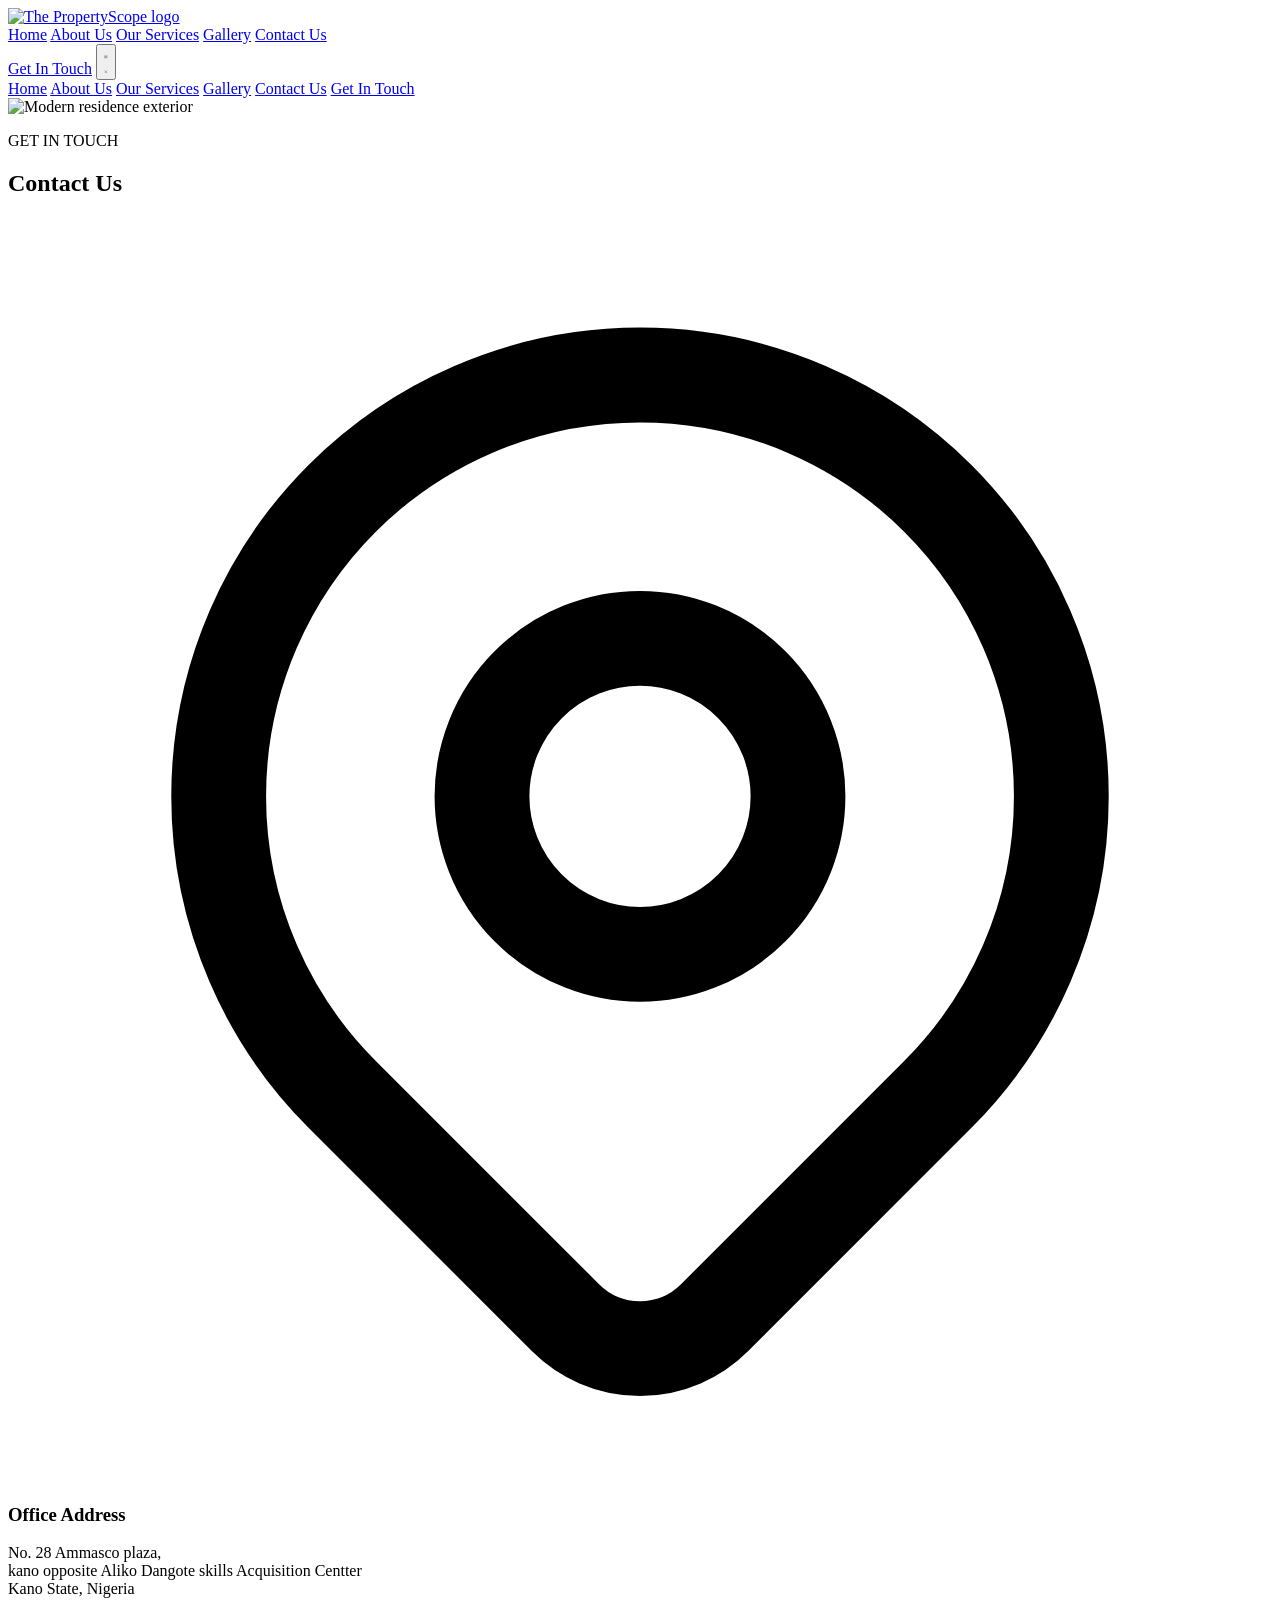
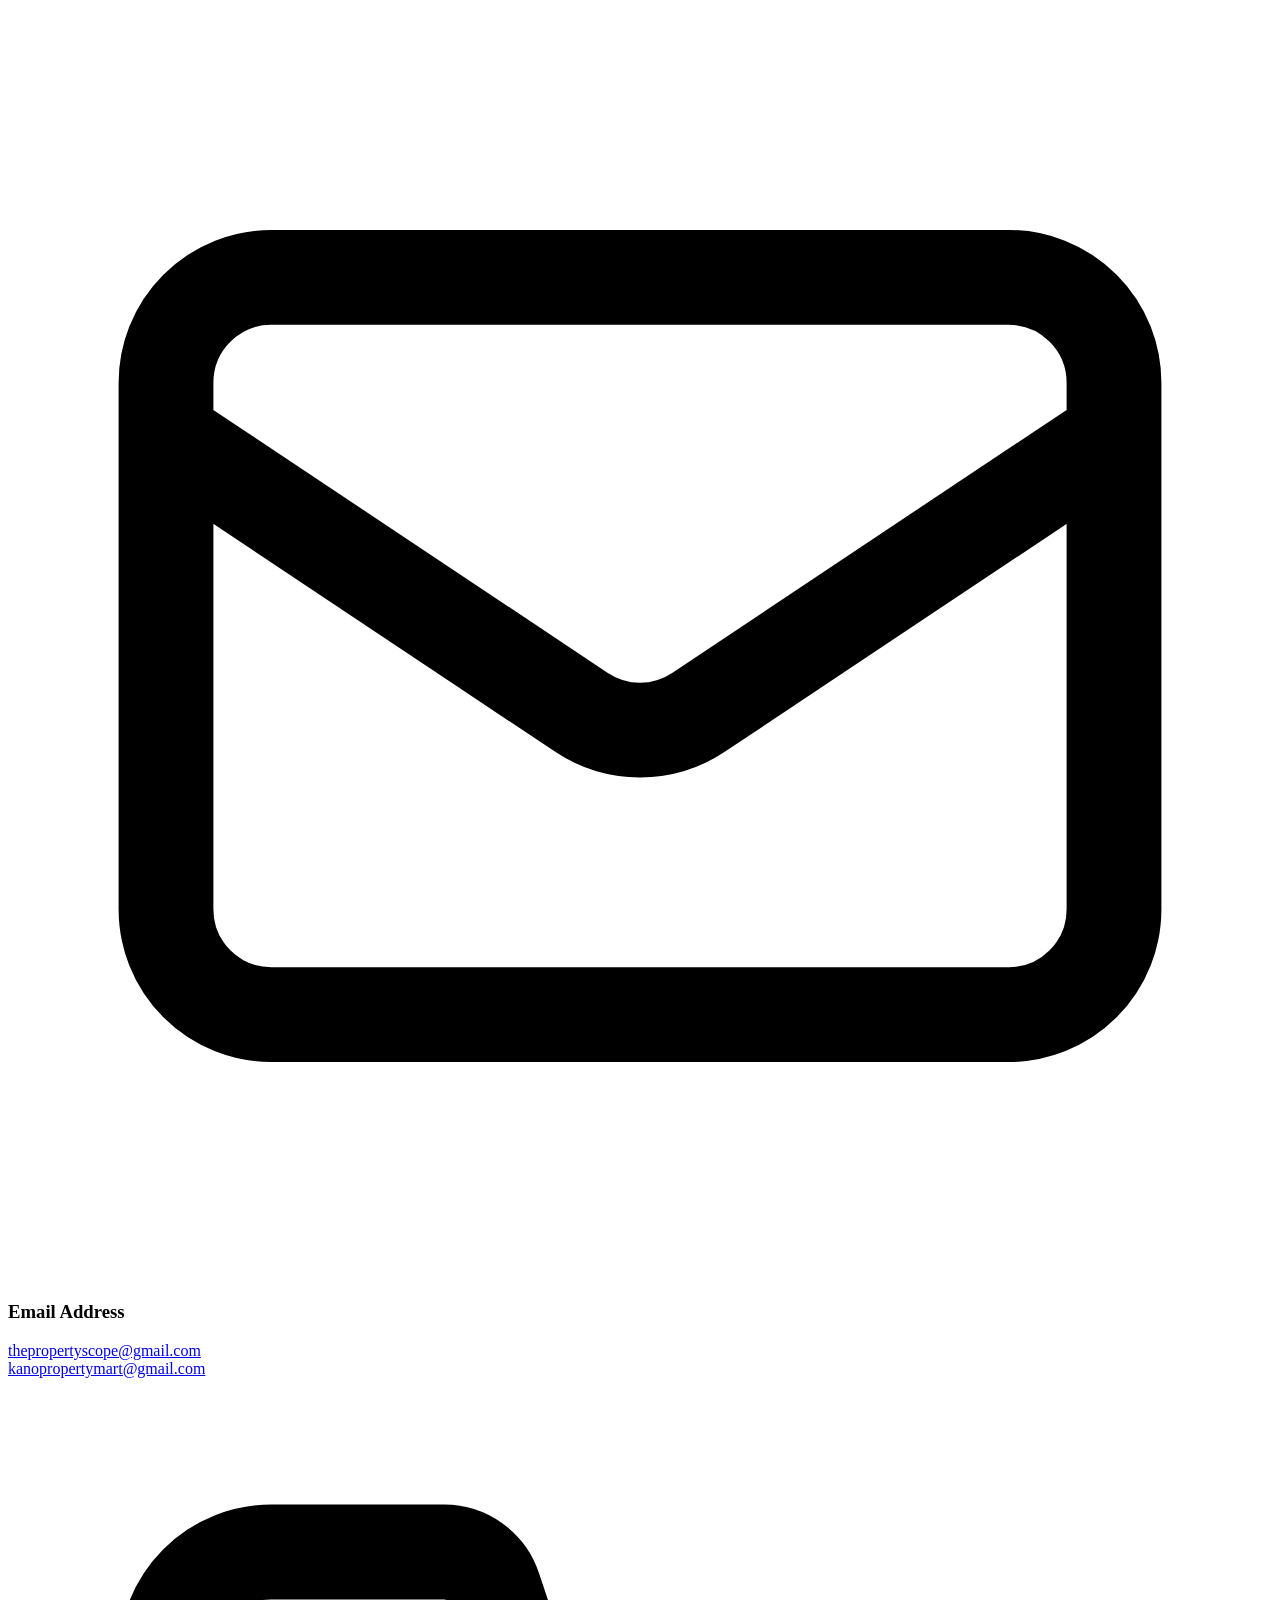
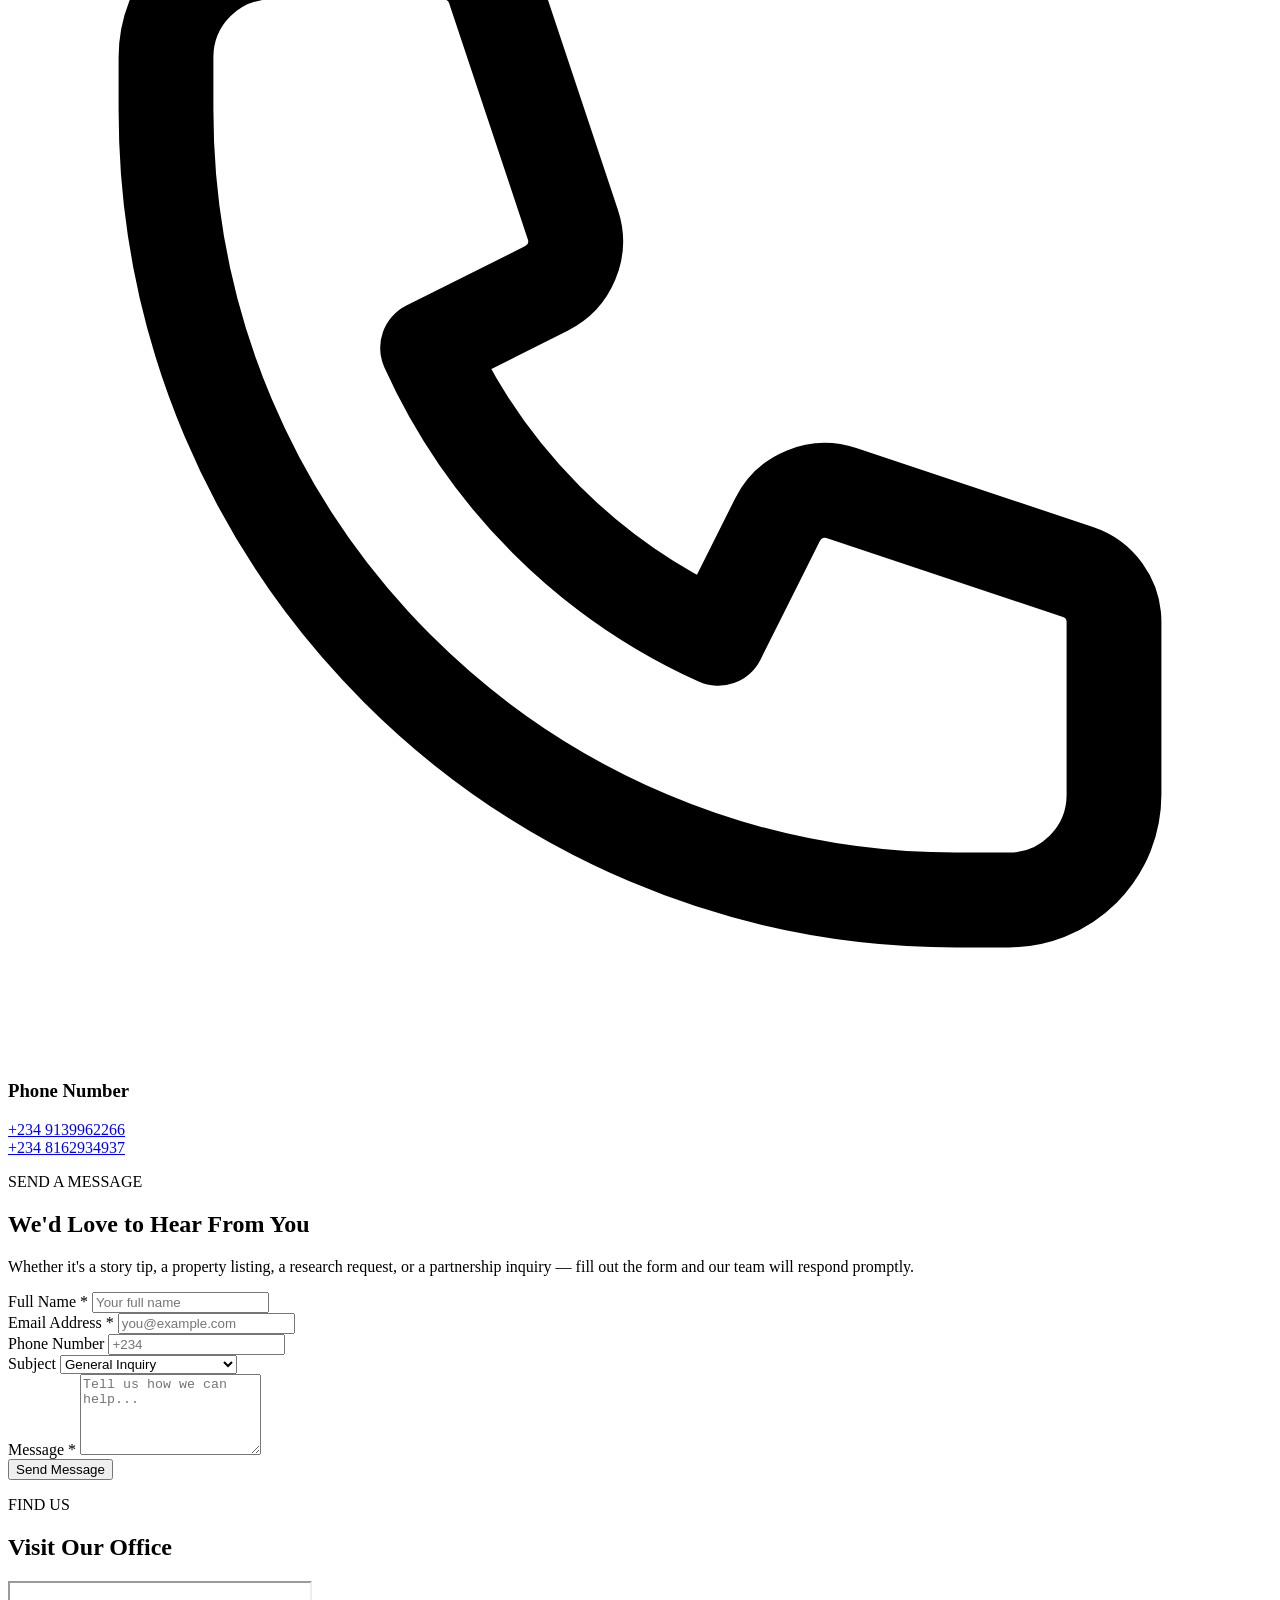
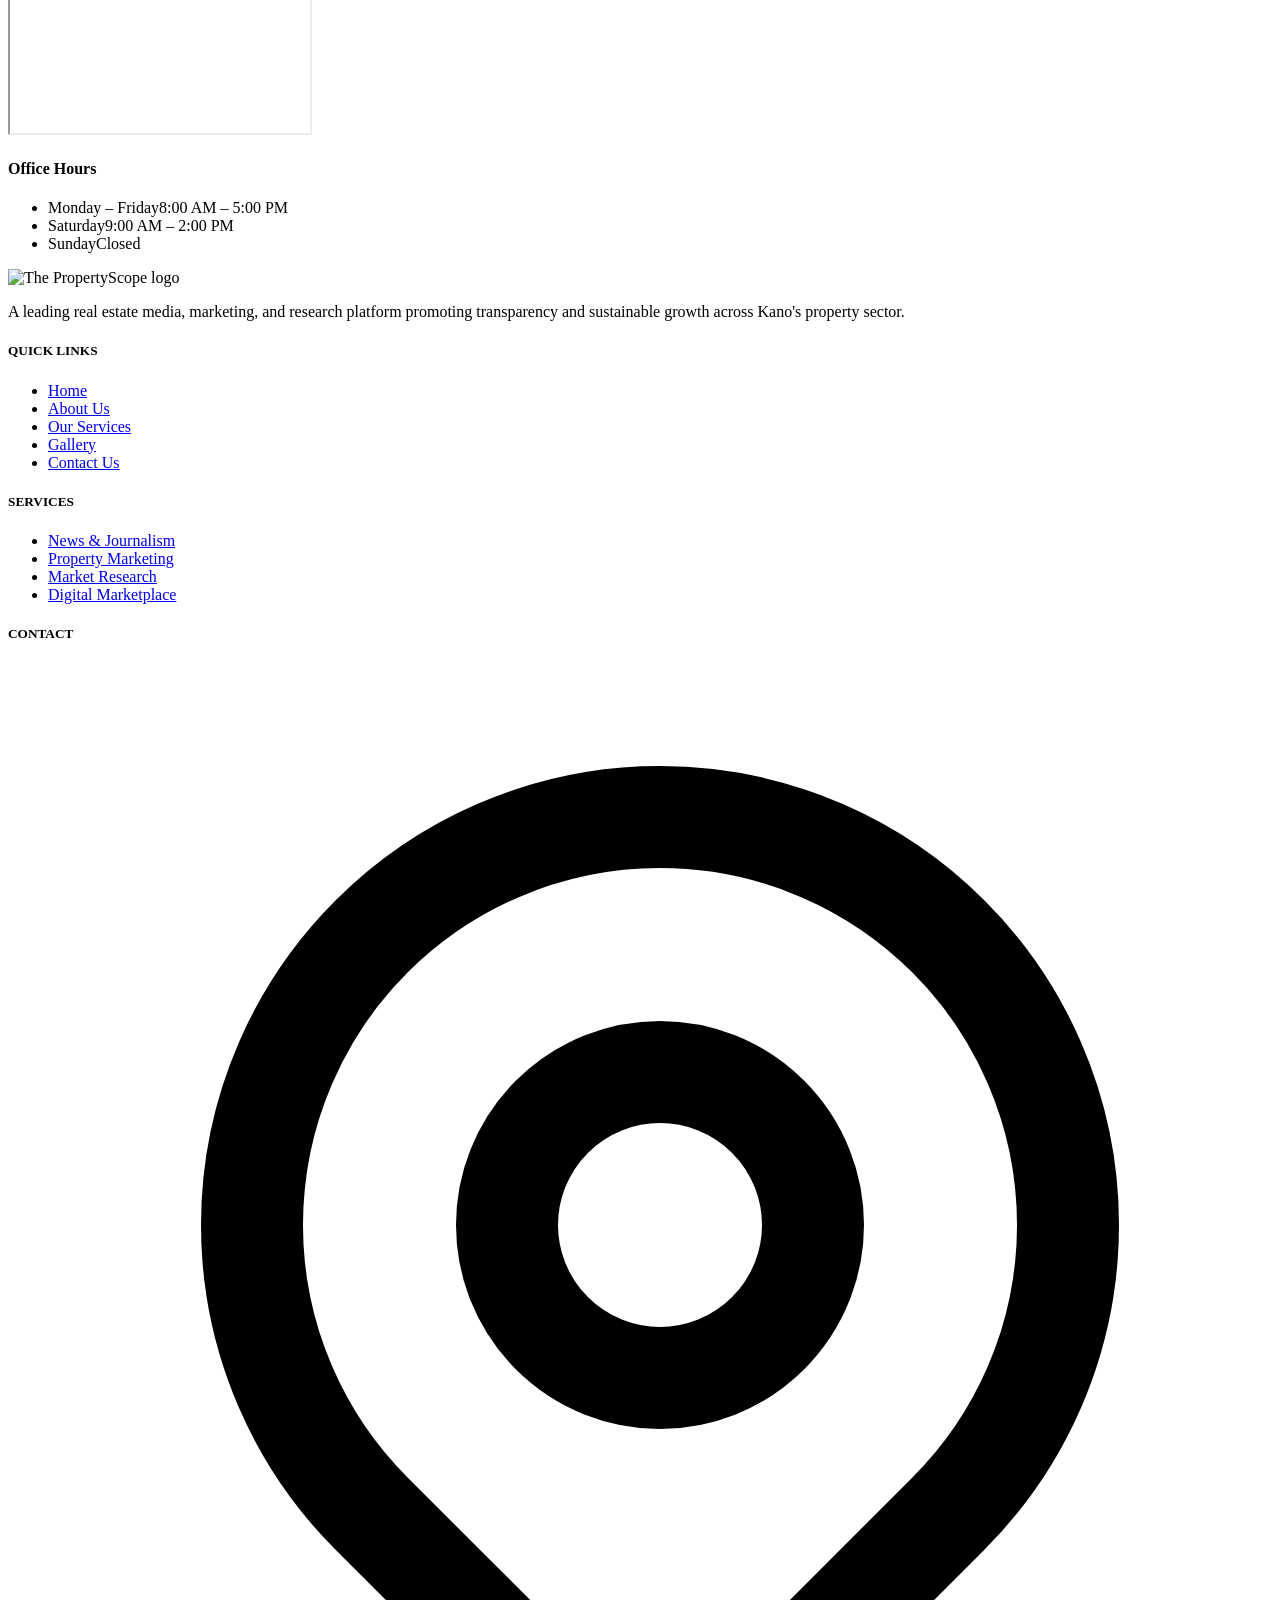
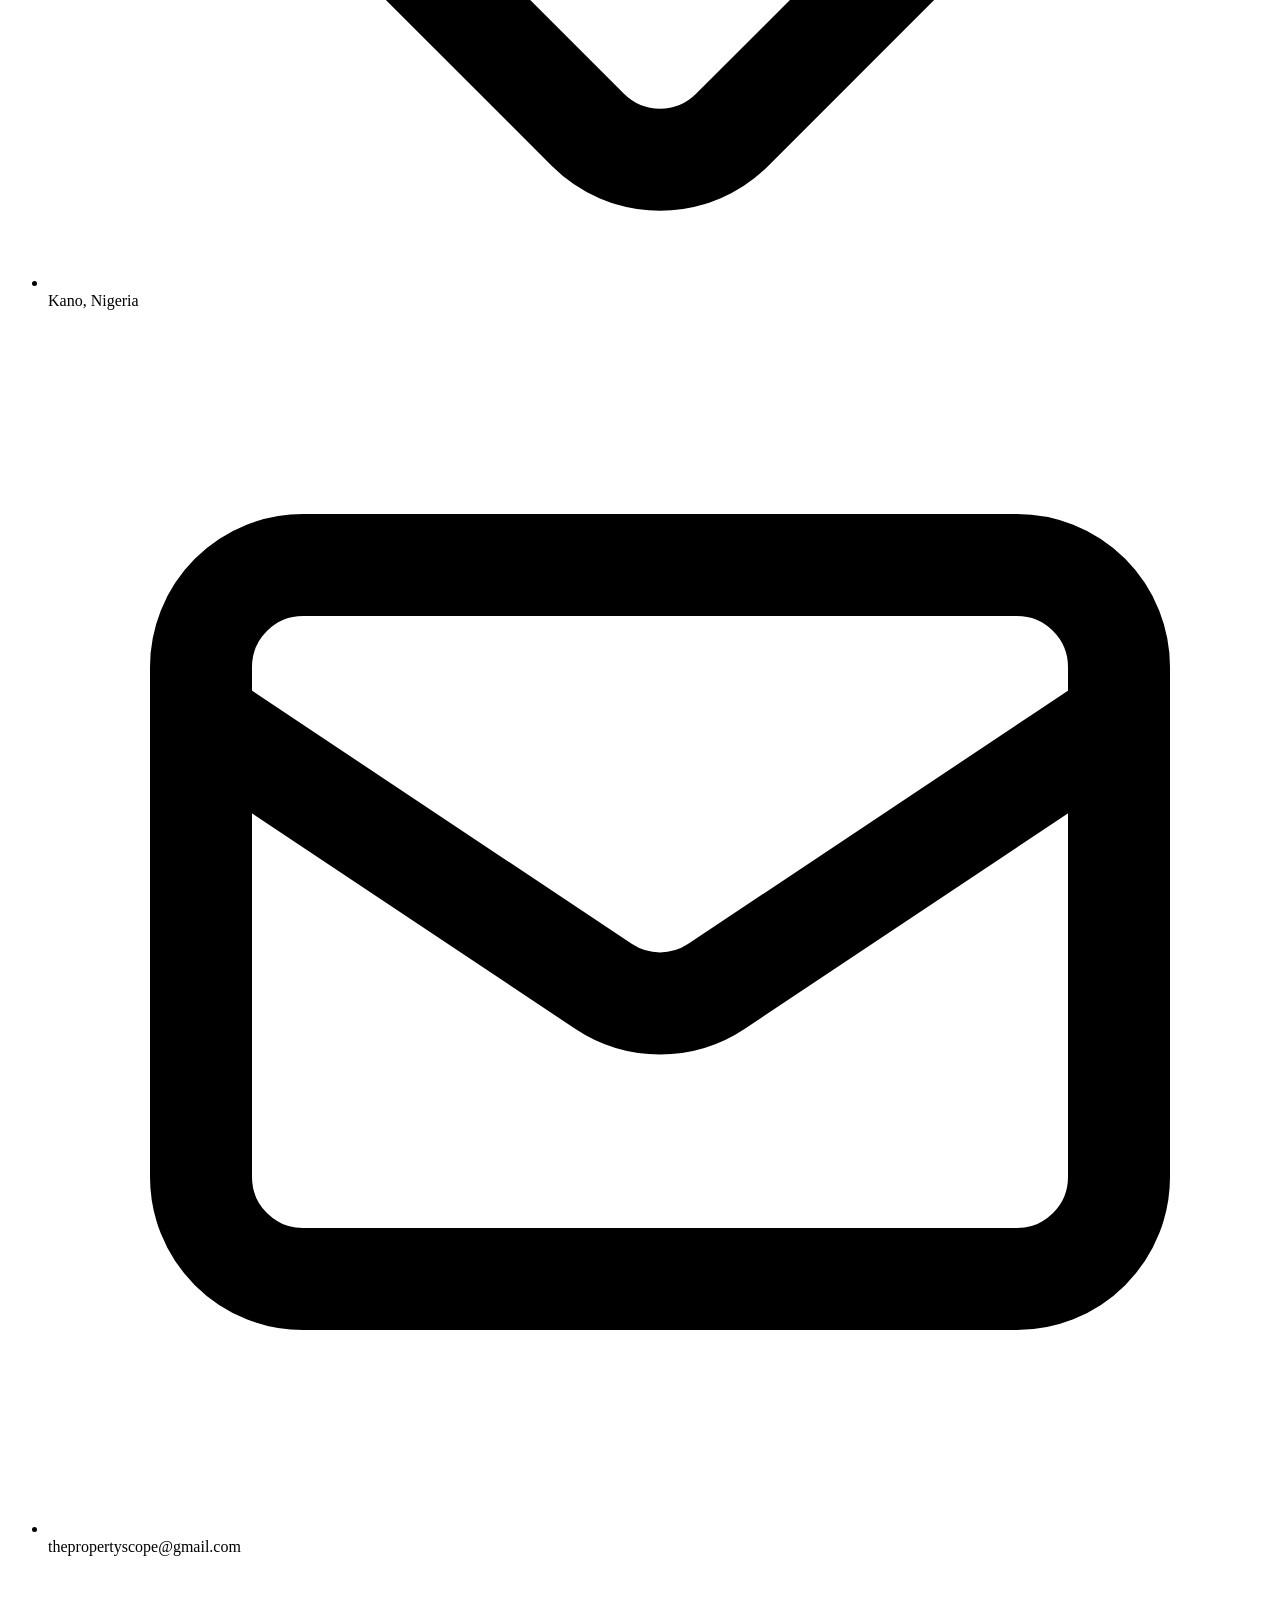
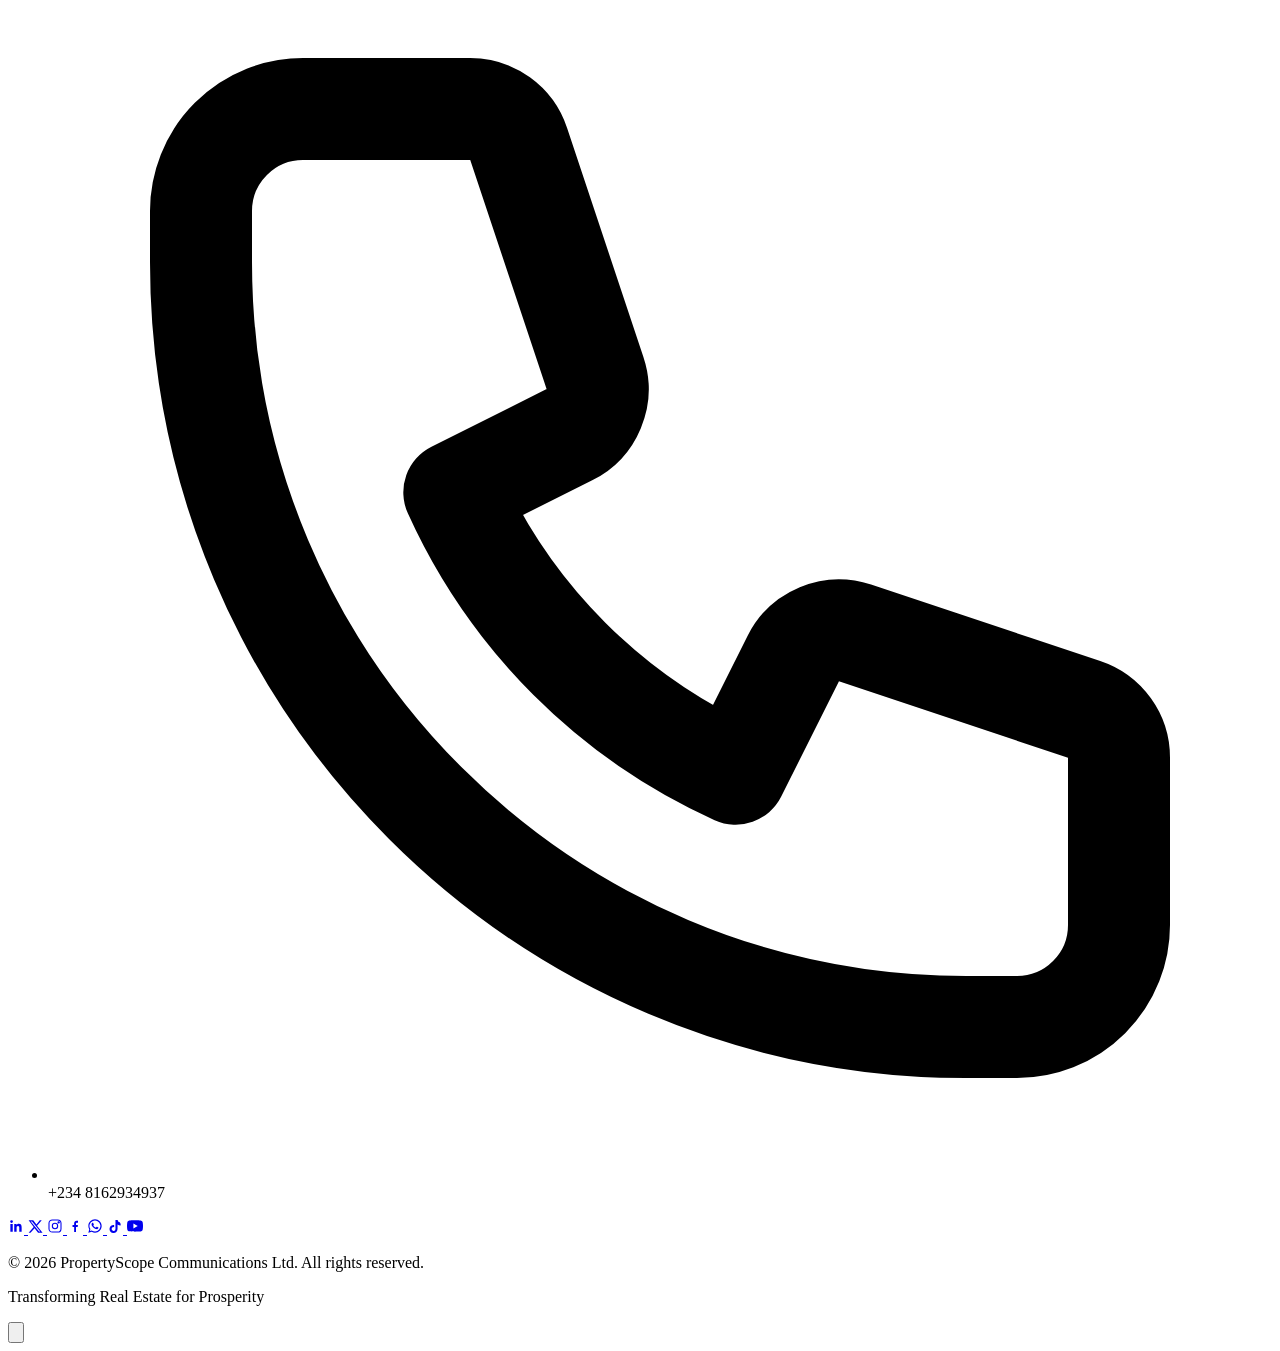
==== contact.html @ 08d091b1 "Add social media handles and configure Web3Forms" ====
<!DOCTYPE html>
<html lang="en">
<head>
<meta charset="UTF-8">
<meta name="viewport" content="width=device-width, initial-scale=1.0">
<title>Contact Us | The PropertyScope</title>
<meta name="description" content="Get in touch with The PropertyScope — office address, email, phone number, and a direct message form.">
<link rel="icon" href="images/logo.jpeg" type="image/jpeg">
<script src="https://cdn.tailwindcss.com"></script>
<script>
  tailwind.config = {
    theme: {
      extend: {
        colors: {
          kpmblue: '#0b6aa2', kpmbluedark: '#084d78', kpmnavy: '#0a2e47',
          kpmblack: '#1a1a1a', kpmred: '#9c2b26', kpmredlight: '#c23a30', kpmcream: '#f7f8fa'
        },
        fontFamily: { display: ['Poppins', 'sans-serif'], sans: ['Inter', 'sans-serif'] }
      }
    }
  }
</script>
<link rel="stylesheet" href="css/style.css">
</head>
<body class="antialiased text-kpmblack">

<!-- ============ HEADER ============ -->
<header id="siteHeader" class="site-header fixed top-0 left-0 right-0 z-50">
  <div class="max-w-7xl mx-auto px-5 sm:px-8">
    <div class="flex items-center justify-between h-20">
      <a href="index.html" class="flex items-center shrink-0">
        <img src="images/logo.jpeg" alt="The PropertyScope logo" class="logo-img">
      </a>
      <nav class="hidden lg:flex items-center gap-9 font-display font-medium text-[15px]">
        <a href="index.html" class="nav-link">Home</a>
        <a href="about.html" class="nav-link">About Us</a>
        <a href="services.html" class="nav-link">Our Services</a>
        <a href="gallery.html" class="nav-link">Gallery</a>
        <a href="contact.html" class="nav-link active">Contact Us</a>
      </nav>
      <a href="contact.html" class="hidden lg:inline-flex btn btn-blue !py-3 !px-6 !text-sm">Get In Touch</a>
      <button id="navToggle" aria-label="Toggle menu" aria-expanded="false" class="lg:hidden text-kpmnavy p-2">
        <svg id="iconMenuOpen" class="w-7 h-7" fill="none" stroke="currentColor" stroke-width="2" viewBox="0 0 24 24"><path stroke-linecap="round" stroke-linejoin="round" d="M4 6h16M4 12h16M4 18h16"/></svg>
        <svg id="iconMenuClose" class="w-7 h-7 hidden" fill="none" stroke="currentColor" stroke-width="2" viewBox="0 0 24 24"><path stroke-linecap="round" stroke-linejoin="round" d="M6 18L18 6M6 6l12 12"/></svg>
      </button>
    </div>
    <div id="mobileMenu" class="lg:hidden">
      <nav class="flex flex-col gap-1 pb-5 font-display font-medium text-[15px] border-t border-gray-100 pt-3">
        <a href="index.html" class="nav-link py-2">Home</a>
        <a href="about.html" class="nav-link py-2">About Us</a>
        <a href="services.html" class="nav-link py-2">Our Services</a>
        <a href="gallery.html" class="nav-link py-2">Gallery</a>
        <a href="contact.html" class="nav-link active py-2">Contact Us</a>
        <a href="contact.html" class="btn btn-blue !py-3 !px-6 !text-sm mt-2 w-fit">Get In Touch</a>
      </nav>
    </div>
  </div>
</header>

<!-- ============ PAGE BANNER ============ -->
<section class="page-banner h-[42vh] min-h-[300px] mt-20 relative flex items-center">
  <img src="images/optimized/image10.jpg" alt="Modern residence exterior" class="absolute inset-0">
  <div class="relative z-10 max-w-7xl mx-auto px-5 sm:px-8 w-full">
    <p class="text-kpmredlight font-display font-semibold text-sm mb-3 tracking-wide">GET IN TOUCH</p>
    <h1 class="font-display font-extrabold text-4xl sm:text-5xl text-white">Contact Us</h1>
  </div>
</section>

<!-- ============ CONTACT INFO CARDS ============ -->
<section class="py-20 sm:py-24 bg-white">
  <div class="max-w-7xl mx-auto px-5 sm:px-8">
    <div class="grid sm:grid-cols-3 gap-7 mb-16">

      <div class="bg-kpmcream rounded-xl p-8 text-center card-hover reveal">
        <div class="icon-tile mx-auto mb-5">
          <svg class="w-6 h-6" fill="none" stroke="currentColor" stroke-width="1.8" viewBox="0 0 24 24"><path stroke-linecap="round" stroke-linejoin="round" d="M17.657 16.657L13.414 20.9a2 2 0 01-2.827 0l-4.244-4.243a8 8 0 1111.314 0z"/><path stroke-linecap="round" stroke-linejoin="round" d="M15 11a3 3 0 11-6 0 3 3 0 016 0z"/></svg>
        </div>
        <h3 class="font-display font-semibold text-lg text-kpmnavy mb-2">Office Address</h3>
        <p class="text-gray-600 text-sm leading-relaxed">No. 28 Ammasco plaza,<br>kano opposite Aliko Dangote skills Acquisition Centter<br>Kano State, Nigeria</p>
      </div>

      <div class="bg-kpmcream rounded-xl p-8 text-center card-hover reveal">
        <div class="icon-tile mx-auto mb-5">
          <svg class="w-6 h-6" fill="none" stroke="currentColor" stroke-width="1.8" viewBox="0 0 24 24"><path stroke-linecap="round" stroke-linejoin="round" d="M3 8l7.89 5.26a2 2 0 002.22 0L21 8M5 19h14a2 2 0 002-2V7a2 2 0 00-2-2H5a2 2 0 00-2 2v10a2 2 0 002 2z"/></svg>
        </div>
        <h3 class="font-display font-semibold text-lg text-kpmnavy mb-2">Email Address</h3>
        <p class="text-gray-600 text-sm leading-relaxed">
          <a href="mailto:thepropertyscope@gmail.com" class="hover:text-kpmblue transition-colors">thepropertyscope@gmail.com</a><br>
          <a href="mailto:kanopropertymart@gmail.com" class="hover:text-kpmblue transition-colors">kanopropertymart@gmail.com</a>
        </p>
      </div>

      <div class="bg-kpmcream rounded-xl p-8 text-center card-hover reveal">
        <div class="icon-tile mx-auto mb-5">
          <svg class="w-6 h-6" fill="none" stroke="currentColor" stroke-width="1.8" viewBox="0 0 24 24"><path stroke-linecap="round" stroke-linejoin="round" d="M3 5a2 2 0 012-2h3.28a1 1 0 01.948.684l1.498 4.493a1 1 0 01-.502 1.21l-2.257 1.13a11.042 11.042 0 005.516 5.516l1.13-2.257a1 1 0 011.21-.502l4.493 1.498a1 1 0 01.684.949V19a2 2 0 01-2 2h-1C9.716 21 3 14.284 3 6V5z"/></svg>
        </div>
        <h3 class="font-display font-semibold text-lg text-kpmnavy mb-2">Phone Number</h3>
        <p class="text-gray-600 text-sm leading-relaxed">
          <a href="tel:+2349139962266" class="hover:text-kpmblue transition-colors">+234 9139962266</a><br>
          <a href="tel:+2348162934937" class="hover:text-kpmblue transition-colors">+234 8162934937</a>
        </p>
      </div>

    </div>

    <!-- ============ FORM + MAP ============ -->
    <div class="grid lg:grid-cols-2 gap-12">

      <div class="reveal">
        <p class="section-label text-kpmred font-display font-semibold text-sm mb-3">SEND A MESSAGE</p>
        <h2 class="font-display font-bold text-3xl text-kpmnavy leading-tight mb-6">We'd Love to Hear From You</h2>
        <p class="text-gray-600 mb-8">Whether it's a story tip, a property listing, a research request, or a partnership inquiry — fill out the form and our team will respond promptly.</p>

        <form id="contactForm" action="https://api.web3forms.com/submit" method="POST" class="space-y-5" novalidate>
          <input type="hidden" name="access_key" value="eabdbbc5-9f1b-461b-8c83-84f2cd139c6e">
          <div class="grid sm:grid-cols-2 gap-5">
            <div>
              <label for="name" class="block text-sm font-medium text-kpmnavy mb-1.5">Full Name *</label>
              <input type="text" id="name" name="name" class="form-input" placeholder="Your full name">
            </div>
            <div>
              <label for="email" class="block text-sm font-medium text-kpmnavy mb-1.5">Email Address *</label>
              <input type="email" id="email" name="email" class="form-input" placeholder="you@example.com">
            </div>
          </div>
          <div class="grid sm:grid-cols-2 gap-5">
            <div>
              <label for="phone" class="block text-sm font-medium text-kpmnavy mb-1.5">Phone Number</label>
              <input type="tel" id="phone" name="phone" class="form-input" placeholder="+234">
            </div>
            <div>
              <label for="subject" class="block text-sm font-medium text-kpmnavy mb-1.5">Subject</label>
              <select id="subject" name="subject" class="form-input">
                <option>General Inquiry</option>
                <option>Property Listing / Advert</option>
                <option>News Tip / Press Release</option>
                <option>Market Research Request</option>
                <option>Partnership / Advertising</option>
              </select>
            </div>
          </div>
          <div>
            <label for="message" class="block text-sm font-medium text-kpmnavy mb-1.5">Message *</label>
            <textarea id="message" name="message" rows="5" class="form-input" placeholder="Tell us how we can help..."></textarea>
          </div>
          <button type="submit" class="btn btn-primary w-full sm:w-auto">Send Message</button>
          <p id="formStatus" class="mt-2 text-sm"></p>
        </form>
      </div>

      <div class="reveal">
        <p class="section-label text-kpmred font-display font-semibold text-sm mb-3">FIND US</p>
        <h2 class="font-display font-bold text-3xl text-kpmnavy leading-tight mb-6">Visit Our Office</h2>
        <div class="map-frame rounded-xl overflow-hidden border border-gray-200 h-[420px] shadow-md">
          <iframe
            src="https://www.openstreetmap.org/export/embed.html?bbox=8.4566%2C11.9646%2C8.6266%2C12.0846&amp;layer=mapnik&amp;marker=12.0022%2C8.5920"
            title="Map showing Kano, Nigeria"
            loading="lazy"
            referrerpolicy="no-referrer-when-downgrade">
          </iframe>
        </div>
        <div class="mt-6 bg-kpmcream rounded-xl p-6">
          <h4 class="font-display font-semibold text-kpmnavy mb-3">Office Hours</h4>
          <ul class="text-sm text-gray-600 space-y-2">
            <li class="flex justify-between"><span>Monday – Friday</span><span class="font-medium text-kpmnavy">8:00 AM – 5:00 PM</span></li>
            <li class="flex justify-between"><span>Saturday</span><span class="font-medium text-kpmnavy">9:00 AM – 2:00 PM</span></li>
            <li class="flex justify-between"><span>Sunday</span><span class="font-medium text-kpmnavy">Closed</span></li>
          </ul>
        </div>
      </div>

    </div>
  </div>
</section>

<!-- ============ FOOTER ============ -->
<footer class="bg-[#071c2c] text-gray-300 pt-16 pb-8">
  <div class="max-w-7xl mx-auto px-5 sm:px-8">
    <div class="grid sm:grid-cols-2 lg:grid-cols-4 gap-10 pb-12 border-b border-white/10">
      <div>
        <img src="images/logo.jpeg" alt="The PropertyScope logo" class="h-11 w-auto mb-5 rounded bg-white p-1.5">
        <p class="text-sm leading-relaxed text-gray-400">A leading real estate media, marketing, and research platform promoting transparency and sustainable growth across Kano's property sector.</p>
      </div>
      <div>
        <h5 class="font-display font-semibold text-white mb-5 text-sm tracking-wide">QUICK LINKS</h5>
        <ul class="space-y-3 text-sm">
          <li><a href="index.html" class="hover:text-white transition-colors">Home</a></li>
          <li><a href="about.html" class="hover:text-white transition-colors">About Us</a></li>
          <li><a href="services.html" class="hover:text-white transition-colors">Our Services</a></li>
          <li><a href="gallery.html" class="hover:text-white transition-colors">Gallery</a></li>
          <li><a href="contact.html" class="hover:text-white transition-colors">Contact Us</a></li>
        </ul>
      </div>
      <div>
        <h5 class="font-display font-semibold text-white mb-5 text-sm tracking-wide">SERVICES</h5>
        <ul class="space-y-3 text-sm">
          <li><a href="services.html#news-journalism" class="hover:text-white transition-colors">News &amp; Journalism</a></li>
          <li><a href="services.html#marketing-advertising" class="hover:text-white transition-colors">Property Marketing</a></li>
          <li><a href="services.html#research-intelligence" class="hover:text-white transition-colors">Market Research</a></li>
          <li><a href="services.html#digital-marketplace" class="hover:text-white transition-colors">Digital Marketplace</a></li>
        </ul>
      </div>
      <div>
        <h5 class="font-display font-semibold text-white mb-5 text-sm tracking-wide">CONTACT</h5>
        <ul class="space-y-3 text-sm text-gray-400">
          <li class="flex gap-2.5"><svg class="w-4 h-4 mt-0.5 shrink-0 text-kpmred" fill="none" stroke="currentColor" stroke-width="2" viewBox="0 0 24 24"><path stroke-linecap="round" stroke-linejoin="round" d="M17.657 16.657L13.414 20.9a2 2 0 01-2.827 0l-4.244-4.243a8 8 0 1111.314 0z"/><path stroke-linecap="round" stroke-linejoin="round" d="M15 11a3 3 0 11-6 0 3 3 0 016 0z"/></svg>Kano, Nigeria</li>
          <li class="flex gap-2.5"><svg class="w-4 h-4 mt-0.5 shrink-0 text-kpmred" fill="none" stroke="currentColor" stroke-width="2" viewBox="0 0 24 24"><path stroke-linecap="round" stroke-linejoin="round" d="M3 8l7.89 5.26a2 2 0 002.22 0L21 8M5 19h14a2 2 0 002-2V7a2 2 0 00-2-2H5a2 2 0 00-2 2v10a2 2 0 002 2z"/></svg>thepropertyscope@gmail.com</li>
          <li class="flex gap-2.5"><svg class="w-4 h-4 mt-0.5 shrink-0 text-kpmred" fill="none" stroke="currentColor" stroke-width="2" viewBox="0 0 24 24"><path stroke-linecap="round" stroke-linejoin="round" d="M3 5a2 2 0 012-2h3.28a1 1 0 01.948.684l1.498 4.493a1 1 0 01-.502 1.21l-2.257 1.13a11.042 11.042 0 005.516 5.516l1.13-2.257a1 1 0 011.21-.502l4.493 1.498a1 1 0 01.684.949V19a2 2 0 01-2 2h-1C9.716 21 3 14.284 3 6V5z"/></svg>+234 8162934937</li>
        </ul>
      </div>
    </div>
    <div class="flex gap-3 mt-8 relative">
      <a href="https://www.linkedin.com/company/thepropertyscope" aria-label="PropertyScope Communications Ltd. on LinkedIn"
        class="w-9 h-9 grid place-items-center border border-sand-50/25 rounded-full hover:border-gold-300 hover:text-gold-300 transition-colors">
        <svg width="16" height="16" viewBox="0 0 24 24" fill="currentColor">
          <path
            d="M20.45 20.45h-3.55v-5.57c0-1.33-.02-3.04-1.85-3.04-1.85 0-2.14 1.45-2.14 2.94v5.67H9.36V9h3.41v1.56h.05c.48-.9 1.64-1.85 3.37-1.85 3.6 0 4.27 2.37 4.27 5.45v6.29ZM5.34 7.43a2.06 2.06 0 1 1 0-4.12 2.06 2.06 0 0 1 0 4.12ZM7.12 20.45H3.56V9h3.56v11.45Z" />
        </svg>
      </a>
      <a href="https://x.com/thepropertyscop" aria-label="PropertyScope Communications Ltd. on X"
        class="w-9 h-9 grid place-items-center border border-sand-50/25 rounded-full hover:border-gold-300 hover:text-gold-300 transition-colors">
        <svg width="15" height="15" viewBox="0 0 24 24" fill="currentColor">
          <path
            d="M18.9 2H22l-7.6 8.7L23.3 22h-7.2l-5.6-7.3L4 22H1l8.1-9.3L1 2h7.4l5.1 6.7L18.9 2Zm-1.2 18h1.9L6.4 4H4.4L17.7 20Z" />
        </svg>
      </a>
      <a href="https://www.instagram.com/thepropertyscop" aria-label="PropertyScope Communications Ltd. on Instagram"
        class="w-9 h-9 grid place-items-center border border-sand-50/25 rounded-full hover:border-gold-300 hover:text-gold-300 transition-colors">
        <svg width="16" height="16" viewBox="0 0 24 24" fill="none" stroke="currentColor" stroke-width="1.6">
          <rect x="3" y="3" width="18" height="18" rx="5" />
          <circle cx="12" cy="12" r="4" />
          <circle cx="17.5" cy="6.5" r="1" />
        </svg>
      </a>
      <a href="https://www.facebook.com/profile.php?id=61594484457280" aria-label="PropertyScope Communications Ltd. on Facebook"
        class="w-9 h-9 grid place-items-center border border-sand-50/25 rounded-full hover:border-gold-300 hover:text-gold-300 transition-colors">
        <svg width="16" height="16" viewBox="0 0 24 24" fill="currentColor">
          <path
            d="M13.5 21v-7.5H16l.4-3H13.5V8.4c0-.87.24-1.46 1.5-1.46H16.5V4.3C16.24 4.27 15.36 4.2 14.34 4.2c-2.14 0-3.6 1.3-3.6 3.7v2.6H8.3v3h2.44V21h2.76Z" />
        </svg>
      </a>
      <a href="https://wa.me/2348162934937" aria-label="PropertyScope Communications Ltd. on WhatsApp"
        class="w-9 h-9 grid place-items-center border border-sand-50/25 rounded-full hover:border-gold-300 hover:text-gold-300 transition-colors">
        <svg width="16" height="16" viewBox="0 0 24 24" fill="currentColor">
          <path
            d="M12.04 2C6.52 2 2.03 6.49 2.03 12c0 1.76.46 3.48 1.34 5.02L2 22l5.13-1.34A9.96 9.96 0 0 0 12.04 22C17.56 22 22 17.51 22 12S17.56 2 12.04 2Zm0 18.2c-1.55 0-3.06-.42-4.39-1.22l-.31-.19-3.05.8.82-2.97-.2-.31A8.2 8.2 0 1 1 12.04 20.2Zm4.49-6.16c-.25-.13-1.49-.74-1.72-.82-.23-.08-.4-.13-.57.13-.17.25-.65.82-.8.99-.15.17-.29.19-.54.06-.25-.13-1.05-.39-2-1.24-.74-.66-1.24-1.48-1.39-1.73-.15-.25-.02-.39.11-.52.11-.11.25-.29.37-.44.13-.15.17-.25.25-.42.08-.17.04-.31-.02-.44-.06-.13-.57-1.37-.78-1.88-.2-.49-.41-.42-.57-.43h-.49c-.17 0-.44.06-.67.31-.23.25-.88.86-.88 2.1s.9 2.43 1.02 2.6c.13.17 1.77 2.7 4.29 3.79.6.26 1.07.42 1.44.54.61.19 1.16.16 1.6.1.49-.07 1.49-.61 1.7-1.2.21-.59.21-1.09.15-1.2-.06-.1-.23-.17-.48-.29Z" />
        </svg>
      </a>
      <a href="#" aria-label="PropertyScope Communications Ltd. on TikTok"
        class="w-9 h-9 grid place-items-center border border-sand-50/25 rounded-full hover:border-gold-300 hover:text-gold-300 transition-colors">
        <svg width="16" height="16" viewBox="0 0 24 24" fill="currentColor">
          <path
            d="M19.59 6.69a4.83 4.83 0 0 1-3.77-3.77h-3.12v13.6a2.88 2.88 0 1 1-2-2.75V10.6a6.04 6.04 0 1 0 5.12 5.92V9.74a7.9 7.9 0 0 0 4.62 1.49V8.11a4.82 4.82 0 0 1-.85-.08Z" />
        </svg>
      </a>
      <a href="https://www.youtube.com/@ThePropertyScope-tps" aria-label="PropertyScope Communications Ltd. on YouTube"
        class="w-9 h-9 grid place-items-center border border-sand-50/25 rounded-full hover:border-gold-300 hover:text-gold-300 transition-colors">
        <svg width="16" height="16" viewBox="0 0 24 24" fill="currentColor">
          <path
            d="M23.5 6.2a3.01 3.01 0 0 0-2.12-2.13C19.51 3.5 12 3.5 12 3.5s-7.51 0-9.38.57A3.01 3.01 0 0 0 .5 6.2 31.2 31.2 0 0 0 0 12a31.2 31.2 0 0 0 .5 5.8 3.01 3.01 0 0 0 2.12 2.13c1.87.57 9.38.57 9.38.57s7.51 0 9.38-.57a3.01 3.01 0 0 0 2.12-2.13A31.2 31.2 0 0 0 24 12a31.2 31.2 0 0 0-.5-5.8ZM9.6 15.9V8.1l6.5 3.9-6.5 3.9Z" />
        </svg>
      </a>
    </div>
    </div>
    <div class="pt-8 flex flex-wrap items-center justify-between gap-4 text-xs text-gray-500">
      <p>&copy; <span id="currentYear"></span> PropertyScope Communications Ltd. All rights reserved.</p>
      <p>Transforming Real Estate for Prosperity</p>
    </div>
  </div>
</footer>

<button id="backToTop" aria-label="Back to top">
  <svg class="w-5 h-5" fill="none" stroke="currentColor" stroke-width="2.2" viewBox="0 0 24 24"><path stroke-linecap="round" stroke-linejoin="round" d="M5 15l7-7 7 7"/></svg>
</button>

<script src="js/app.js"></script>
</body>
</html>
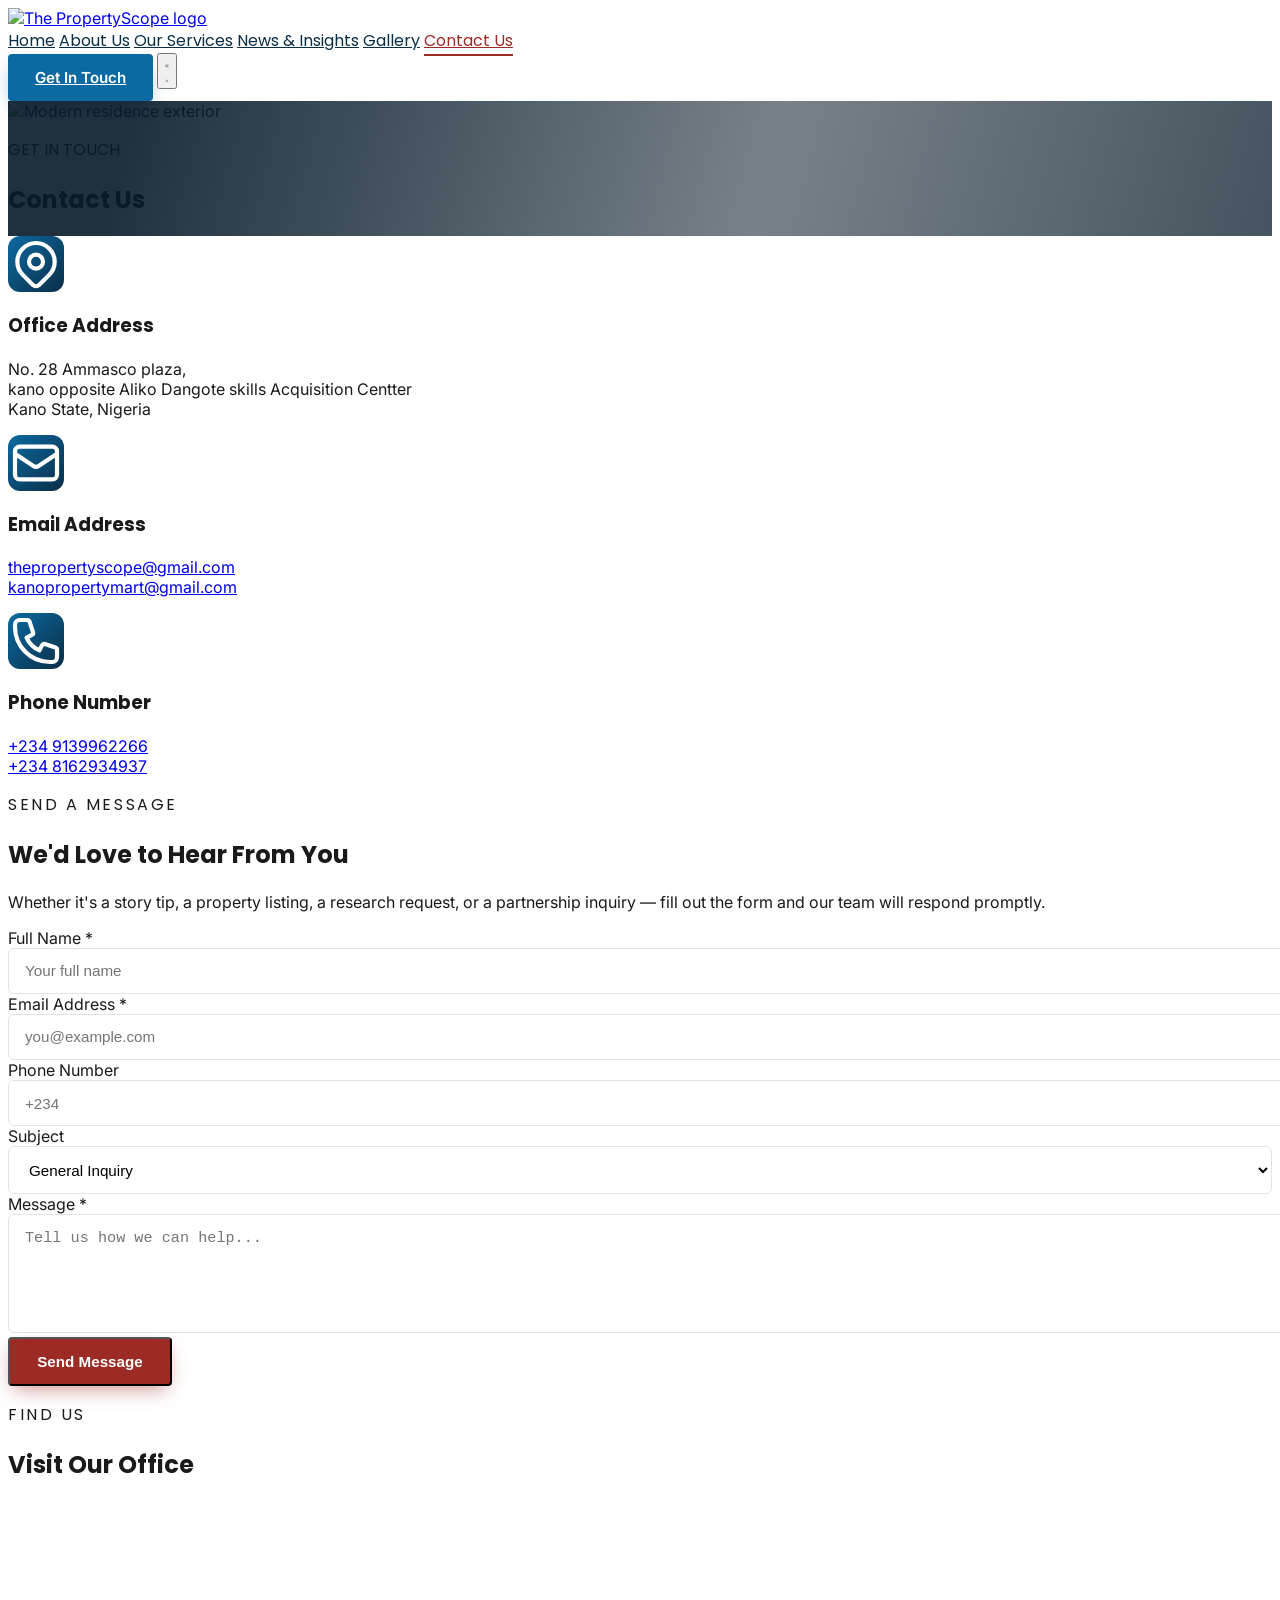
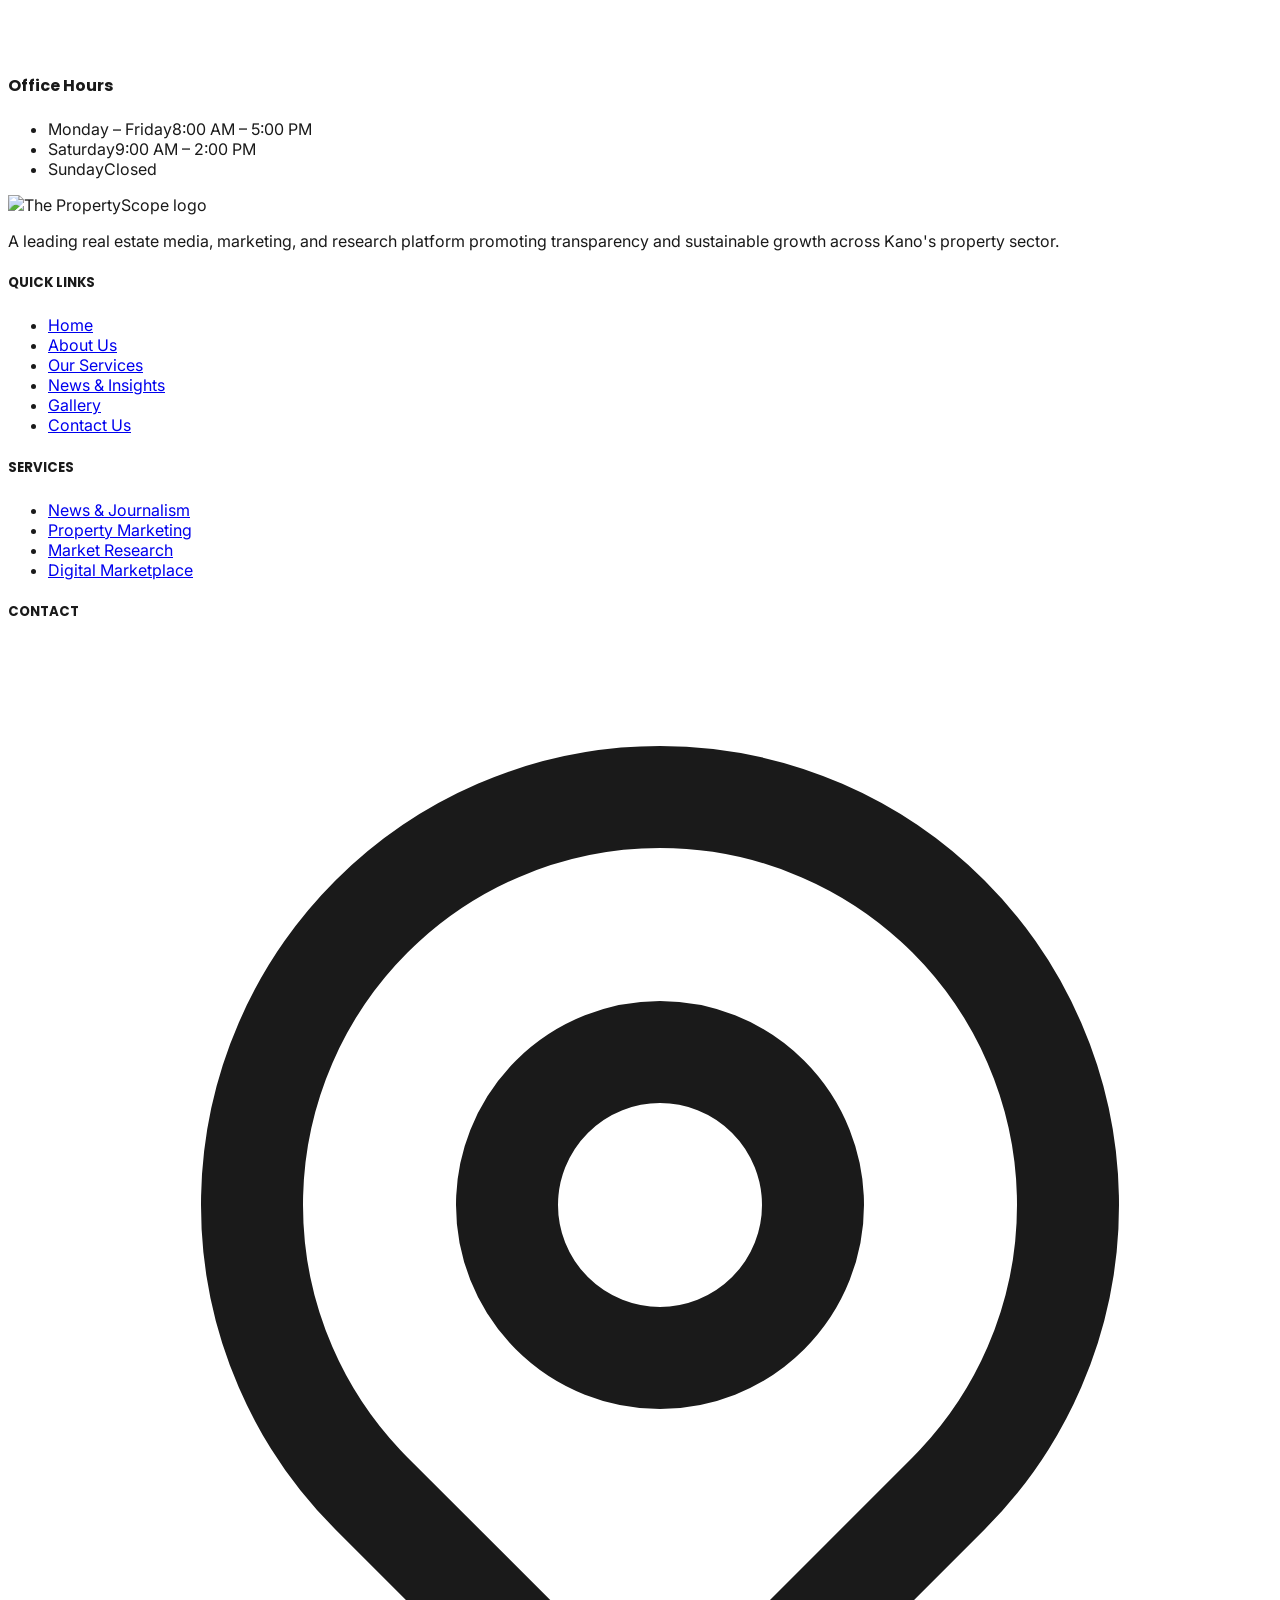
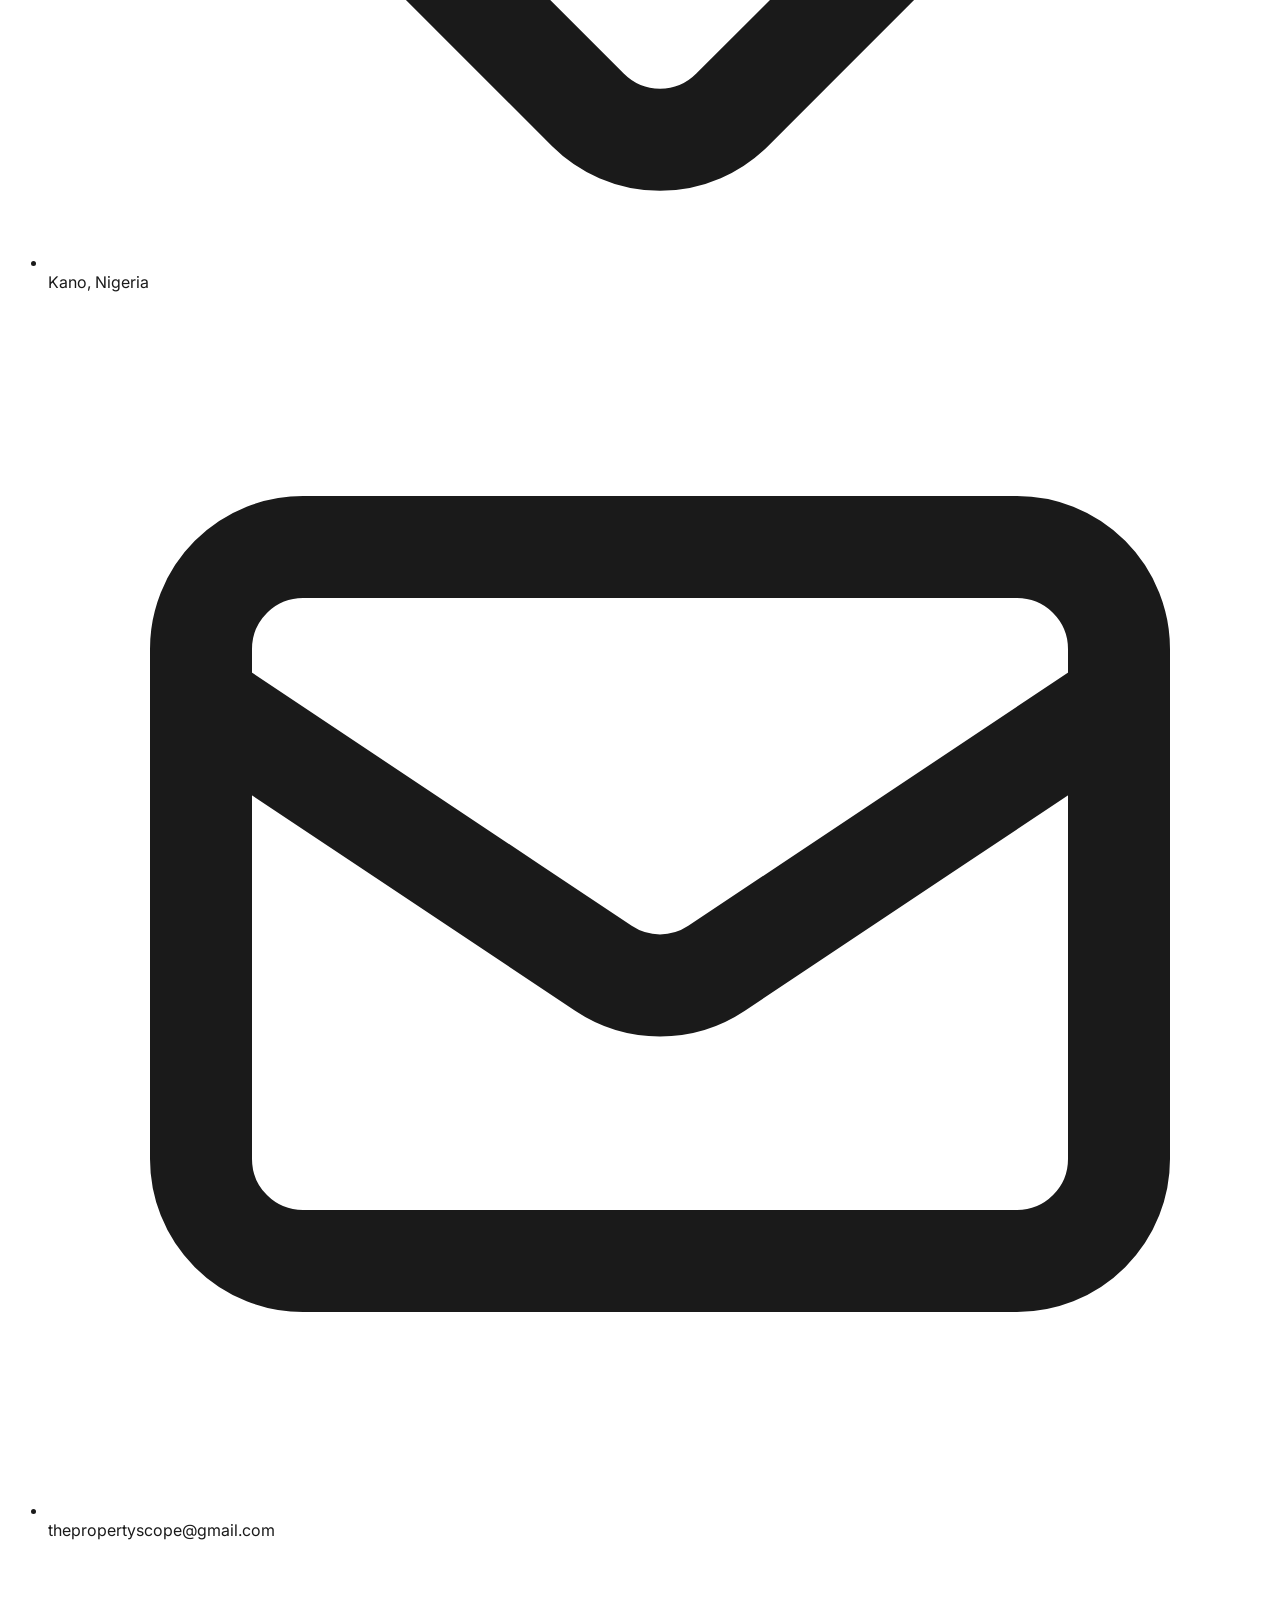
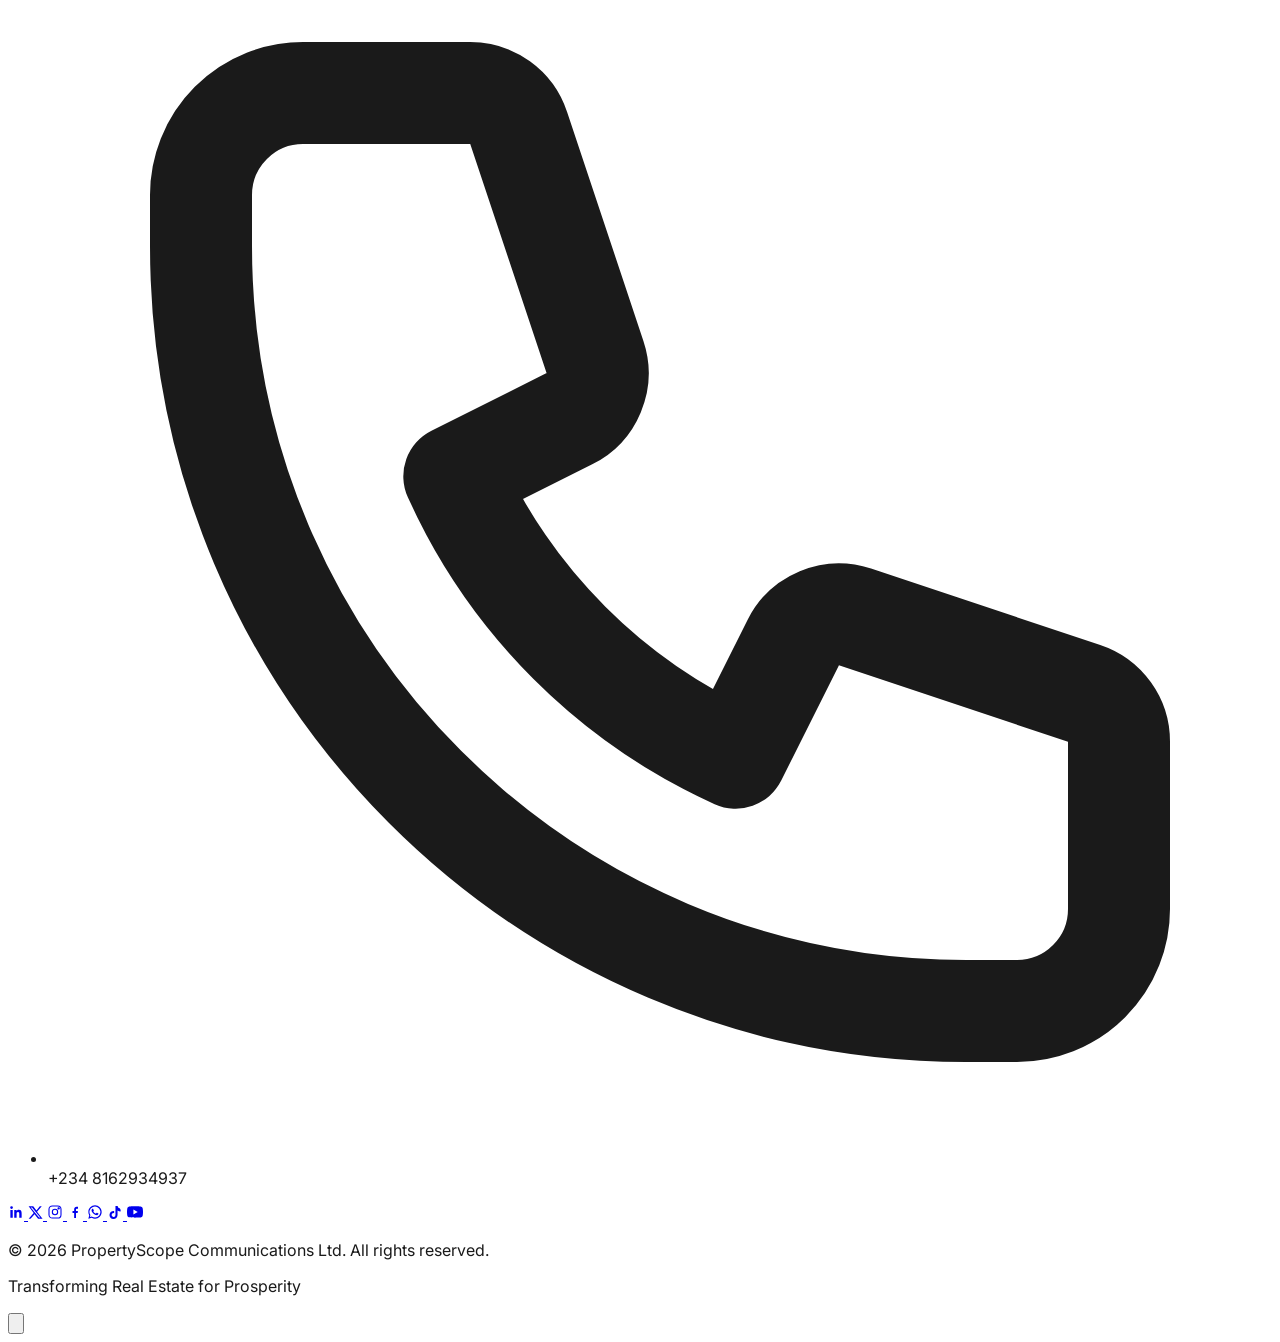
==== commit 24bc9c5e: "Add News & Insights page" ====
--- a/contact.html
+++ b/contact.html
@@ -35,6 +35,7 @@
         <a href="index.html" class="nav-link">Home</a>
         <a href="about.html" class="nav-link">About Us</a>
         <a href="services.html" class="nav-link">Our Services</a>
+        <a href="news.html" class="nav-link">News &amp; Insights</a>
         <a href="gallery.html" class="nav-link">Gallery</a>
         <a href="contact.html" class="nav-link active">Contact Us</a>
       </nav>
@@ -49,6 +50,7 @@
         <a href="index.html" class="nav-link py-2">Home</a>
         <a href="about.html" class="nav-link py-2">About Us</a>
         <a href="services.html" class="nav-link py-2">Our Services</a>
+        <a href="news.html" class="nav-link py-2">News &amp; Insights</a>
         <a href="gallery.html" class="nav-link py-2">Gallery</a>
         <a href="contact.html" class="nav-link active py-2">Contact Us</a>
         <a href="contact.html" class="btn btn-blue !py-3 !px-6 !text-sm mt-2 w-fit">Get In Touch</a>
@@ -187,6 +189,7 @@
           <li><a href="index.html" class="hover:text-white transition-colors">Home</a></li>
           <li><a href="about.html" class="hover:text-white transition-colors">About Us</a></li>
           <li><a href="services.html" class="hover:text-white transition-colors">Our Services</a></li>
+          <li><a href="news.html" class="hover:text-white transition-colors">News &amp; Insights</a></li>
           <li><a href="gallery.html" class="hover:text-white transition-colors">Gallery</a></li>
           <li><a href="contact.html" class="hover:text-white transition-colors">Contact Us</a></li>
         </ul>
--- a/css/style.css
+++ b/css/style.css
@@ -0,0 +1,380 @@
+/* ============================================================
+   The PropertyScope — Stylesheet
+   Tailwind CSS (CDN, utility layer) + custom component styles
+   ============================================================ */
+
+@import url('https://fonts.googleapis.com/css2?family=Poppins:wght@400;500;600;700;800&family=Inter:wght@400;500;600&display=swap');
+
+:root{
+  --kpm-blue: #0b6aa2;
+  --kpm-blue-dark: #084d78;
+  --kpm-navy: #0a2e47;
+  --kpm-black: #1a1a1a;
+  --kpm-red: #9c2b26;
+  --kpm-red-light: #c23a30;
+  --kpm-cream: #f7f8fa;
+}
+
+html{scroll-behavior:smooth;}
+body{
+  font-family:'Inter', sans-serif;
+  color:var(--kpm-black);
+  background:#fff;
+}
+h1,h2,h3,h4,h5,.font-display{
+  font-family:'Poppins', sans-serif;
+}
+
+@media (prefers-reduced-motion: reduce){
+  html{scroll-behavior:auto;}
+  *{animation-duration:0.001ms !important; animation-iteration-count:1 !important; transition-duration:0.001ms !important;}
+}
+
+::selection{background:var(--kpm-blue); color:#fff;}
+
+/* Focus visibility for accessibility / keyboard nav */
+a:focus-visible, button:focus-visible, input:focus-visible, textarea:focus-visible{
+  outline:3px solid var(--kpm-red);
+  outline-offset:2px;
+}
+
+/* Custom scrollbar */
+::-webkit-scrollbar{width:10px; height:10px;}
+::-webkit-scrollbar-track{background:#eef1f4;}
+::-webkit-scrollbar-thumb{background:var(--kpm-blue); border-radius:6px;}
+
+/* ============================================================
+   Header / Navigation
+   ============================================================ */
+.site-header{
+  transition:box-shadow .35s ease, padding .3s ease;
+  background-color:#fff;
+}
+.site-header.scrolled{
+  box-shadow:0 6px 24px rgba(10,46,71,0.14);
+}
+
+.nav-link{
+  position:relative;
+  padding-bottom:4px;
+  color:var(--kpm-navy);
+}
+.nav-link::after{
+  content:"";
+  position:absolute;
+  left:0; bottom:0;
+  width:0%;
+  height:2px;
+  background:var(--kpm-red);
+  transition:width .28s ease;
+}
+.nav-link:hover::after,
+.nav-link.active::after{
+  width:100%;
+}
+.nav-link.active{
+  color:var(--kpm-red);
+}
+
+#mobileMenu{
+  max-height:0;
+  overflow:hidden;
+  transition:max-height .4s ease;
+}
+#mobileMenu.open{
+  max-height:600px;
+}
+
+/* ============================================================
+   Hero Slideshow (Ken Burns style, multi-directional)
+   ============================================================ */
+.hero-slideshow{
+  position:relative;
+  height:100vh;
+  min-height:560px;
+  max-height:980px;
+  overflow:hidden;
+  background:var(--kpm-navy);
+}
+.hero-slide{
+  position:absolute;
+  inset:0;
+  opacity:0;
+  transition:opacity 1.8s ease-in-out;
+  will-change:opacity;
+}
+.hero-slide.active{
+  opacity:1;
+  z-index:2;
+}
+.hero-slide img{
+  width:100%; height:100%;
+  object-fit:cover;
+  object-position:center;
+  transform:scale(1.12);
+}
+
+/* Direction variants — applied only while a slide is active, restarted via JS reflow */
+.hero-slide.active.kb-left img{ animation:kbLeft 9s ease-in-out forwards; }
+.hero-slide.active.kb-right img{ animation:kbRight 9s ease-in-out forwards; }
+.hero-slide.active.kb-up img{ animation:kbUp 9s ease-in-out forwards; }
+.hero-slide.active.kb-down img{ animation:kbDown 9s ease-in-out forwards; }
+
+@keyframes kbLeft{
+  from{ transform:scale(1.18) translateX(3%) translateY(0%); }
+  to{   transform:scale(1.05) translateX(-3%) translateY(0%); }
+}
+@keyframes kbRight{
+  from{ transform:scale(1.18) translateX(-3%) translateY(0%); }
+  to{   transform:scale(1.05) translateX(3%) translateY(0%); }
+}
+@keyframes kbUp{
+  from{ transform:scale(1.18) translateY(3%); }
+  to{   transform:scale(1.05) translateY(-3%); }
+}
+@keyframes kbDown{
+  from{ transform:scale(1.18) translateY(-3%); }
+  to{   transform:scale(1.05) translateY(3%); }
+}
+
+.hero-overlay{
+  position:absolute; inset:0; z-index:3;
+  background:linear-gradient(100deg, rgba(8,26,41,0.88) 0%, rgba(8,26,41,0.72) 32%, rgba(8,26,41,0.42) 58%, rgba(8,26,41,0.55) 100%);
+}
+@media (max-width:768px){
+  .hero-overlay{
+    background:linear-gradient(180deg, rgba(8,26,41,0.55) 0%, rgba(8,26,41,0.55) 30%, rgba(8,26,41,0.88) 75%, rgba(8,26,41,0.94) 100%);
+  }
+}
+
+.hero-content{ position:relative; z-index:4; }
+
+.hero-eyebrow{
+  letter-spacing:0.18em;
+}
+
+.hero-dots{ position:absolute; z-index:5; bottom:28px; left:50%; transform:translateX(-50%); }
+.hero-dot{
+  width:10px; height:10px; border-radius:999px;
+  background:rgba(255,255,255,0.4);
+  transition:all .3s ease;
+  cursor:pointer;
+  border:1.5px solid rgba(255,255,255,0.7);
+}
+.hero-dot.active{
+  background:var(--kpm-red);
+  border-color:var(--kpm-red);
+  width:26px; border-radius:999px;
+}
+
+.hero-arrow{
+  position:absolute; top:50%; transform:translateY(-50%); z-index:5;
+  width:44px; height:44px; border-radius:999px;
+  background:rgba(255,255,255,0.12);
+  border:1px solid rgba(255,255,255,0.35);
+  color:#fff;
+  display:flex; align-items:center; justify-content:center;
+  transition:background .25s ease;
+  backdrop-filter:blur(2px);
+}
+.hero-arrow:hover{ background:rgba(255,255,255,0.28); }
+
+/* Fade/slide-up reveal on scroll */
+.reveal{
+  opacity:0;
+  transform:translateY(28px);
+  transition:opacity .7s ease, transform .7s ease;
+}
+.reveal.in-view{
+  opacity:1;
+  transform:translateY(0);
+}
+
+/* Page banner (interior pages) */
+.page-banner{
+  position:relative;
+  overflow:hidden;
+}
+.page-banner img{
+  width:100%; height:100%; object-fit:cover;
+}
+.page-banner::after{
+  content:"";
+  position:absolute; inset:0;
+  background:linear-gradient(105deg, rgba(8,26,41,0.9) 10%, rgba(8,26,41,0.55) 60%, rgba(8,26,41,0.75) 100%);
+}
+
+/* ============================================================
+   Buttons
+   ============================================================ */
+.btn{
+  display:inline-flex; align-items:center; justify-content:center; gap:8px;
+  font-weight:600; font-size:0.95rem;
+  padding:0.85rem 1.7rem;
+  border-radius:4px;
+  transition:transform .2s ease, background-color .25s ease, box-shadow .25s ease, color .25s ease;
+  white-space:nowrap;
+}
+.btn:hover{ transform:translateY(-2px); }
+.btn-primary{ background:var(--kpm-red); color:#fff; box-shadow:0 8px 20px -6px rgba(156,43,38,0.55);}
+.btn-primary:hover{ background:var(--kpm-red-light); }
+.btn-outline{ background:transparent; color:#fff; border:1.5px solid rgba(255,255,255,0.75); }
+.btn-outline:hover{ background:rgba(255,255,255,0.12); }
+.btn-blue{ background:var(--kpm-blue); color:#fff; box-shadow:0 8px 20px -6px rgba(11,106,162,0.5);}
+.btn-blue:hover{ background:var(--kpm-blue-dark); }
+
+/* ============================================================
+   Cards
+   ============================================================ */
+.card-hover{
+  transition:transform .35s ease, box-shadow .35s ease;
+}
+.card-hover:hover{
+  transform:translateY(-6px);
+  box-shadow:0 20px 40px -14px rgba(10,46,71,0.28);
+}
+
+.icon-tile{
+  width:56px; height:56px; border-radius:12px;
+  display:flex; align-items:center; justify-content:center;
+  background:linear-gradient(135deg, var(--kpm-blue), var(--kpm-navy));
+  color:#fff; flex:none;
+}
+
+/* Service accordion */
+.service-details{
+  max-height:0;
+  overflow:hidden;
+  transition:max-height .45s ease, padding .3s ease, opacity .3s ease;
+  opacity:0;
+}
+.service-card.open .service-details{
+  max-height:600px;
+  opacity:1;
+}
+.service-card .chevron{ transition:transform .3s ease; }
+.service-card.open .chevron{ transform:rotate(180deg); }
+
+/* Why choose us marker */
+.check-bullet{
+  width:26px; height:26px; border-radius:999px; flex:none;
+  background:rgba(156,43,38,0.12);
+  color:var(--kpm-red);
+  display:flex; align-items:center; justify-content:center;
+}
+
+/* ============================================================
+   Gallery + Lightbox
+   ============================================================ */
+.gallery-item{
+  position:relative; overflow:hidden; cursor:zoom-in;
+  border-radius:8px;
+}
+.gallery-item img{
+  width:100%; height:100%; object-fit:cover;
+  transition:transform .6s ease;
+}
+.gallery-item:hover img{ transform:scale(1.08); }
+.gallery-item .gallery-caption{
+  position:absolute; inset:auto 0 0 0;
+  padding:14px 16px;
+  background:linear-gradient(0deg, rgba(8,26,41,0.85), rgba(8,26,41,0));
+  color:#fff; font-size:0.85rem; font-weight:500;
+  transform:translateY(100%);
+  transition:transform .35s ease;
+}
+.gallery-item:hover .gallery-caption{ transform:translateY(0); }
+
+#lightbox{
+  position:fixed; inset:0; z-index:100;
+  background:rgba(6,16,26,0.94);
+  display:none;
+  align-items:center; justify-content:center;
+  padding:5vh 4vw;
+}
+#lightbox.open{ display:flex; }
+#lightbox img{
+  max-width:100%; max-height:88vh;
+  border-radius:6px;
+  box-shadow:0 30px 80px rgba(0,0,0,0.5);
+}
+.lightbox-btn{
+  position:absolute; color:#fff; background:rgba(255,255,255,0.1);
+  border:1px solid rgba(255,255,255,0.3); border-radius:999px;
+  width:46px; height:46px; display:flex; align-items:center; justify-content:center;
+  transition:background .25s ease;
+}
+.lightbox-btn:hover{ background:rgba(255,255,255,0.25); }
+
+/* ============================================================
+   Misc
+   ============================================================ */
+.section-label{
+  letter-spacing:0.16em;
+}
+
+.stat-number{
+  font-family:'Poppins', sans-serif;
+}
+
+.form-input{
+  width:100%;
+  border:1.5px solid #e0e4e9;
+  border-radius:6px;
+  padding:0.85rem 1rem;
+  font-size:0.95rem;
+  transition:border-color .2s ease, box-shadow .2s ease;
+  background:#fff;
+}
+.form-input:focus{
+  border-color:var(--kpm-blue);
+  box-shadow:0 0 0 3px rgba(11,106,162,0.15);
+  outline:none;
+}
+
+.map-frame iframe{
+  width:100%; height:100%; border:0; display:block;
+}
+
+.back-to-top{
+  position:fixed; right:22px; bottom:22px; z-index:60;
+  width:46px; height:46px; border-radius:999px;
+  background:var(--kpm-red); color:#fff;
+  display:flex; align-items:center; justify-content:center;
+  box-shadow:0 10px 24px -6px rgba(156,43,38,0.6);
+  opacity:0; pointer-events:none; transform:translateY(10px);
+  transition:opacity .3s ease, transform .3s ease;
+}
+.back-to-top.show{ opacity:1; pointer-events:auto; transform:translateY(0); }
+
+.logo-img{ height:44px; width:auto; }
+@media (max-width:640px){ .logo-img{ height:36px; } }
+
+/* News & Insights */
+.filter-chip{
+  font-family:'Inter', sans-serif; font-size:0.85rem; font-weight:600;
+  padding:0.55rem 1.25rem; border-radius:999px; border:1.5px solid #e0e4e9;
+  color:var(--kpm-navy); transition:all .2s ease; cursor:pointer; background:#fff;
+}
+.filter-chip.active-chip{ background:var(--kpm-navy); border-color:var(--kpm-navy); color:#fff; }
+.filter-chip:hover:not(.active-chip){ border-color:var(--kpm-blue); color:var(--kpm-blue); }
+.news-search{
+  border:1.5px solid #e0e4e9; border-radius:6px; padding:0.8rem 3rem 0.8rem 1rem;
+  font-size:0.9rem; background:#fff; transition:border-color .2s ease, box-shadow .2s ease;
+}
+.news-search:focus{ border-color:var(--kpm-blue); box-shadow:0 0 0 3px rgba(11,106,162,0.15); outline:none; }
+.news-card-image{ aspect-ratio:16 / 10; }
+.article-modal{
+  position:fixed; inset:0; z-index:100; display:none; align-items:center; justify-content:center;
+  padding:1.25rem; background:rgba(6,16,26,0.78);
+}
+.article-modal.open{ display:flex; }
+.article-modal-panel{
+  position:relative; width:min(720px, 100%); max-height:90vh; overflow-y:auto;
+  background:#fff; border-radius:8px; box-shadow:0 30px 80px rgba(0,0,0,0.35);
+}
+.article-modal-close{
+  position:absolute; top:12px; right:12px; z-index:1; width:40px; height:40px;
+  border-radius:999px; background:rgba(6,16,26,0.7); color:#fff; font-size:1.8rem; line-height:1;
+}
+.article-modal-close:hover{ background:var(--kpm-red); }
